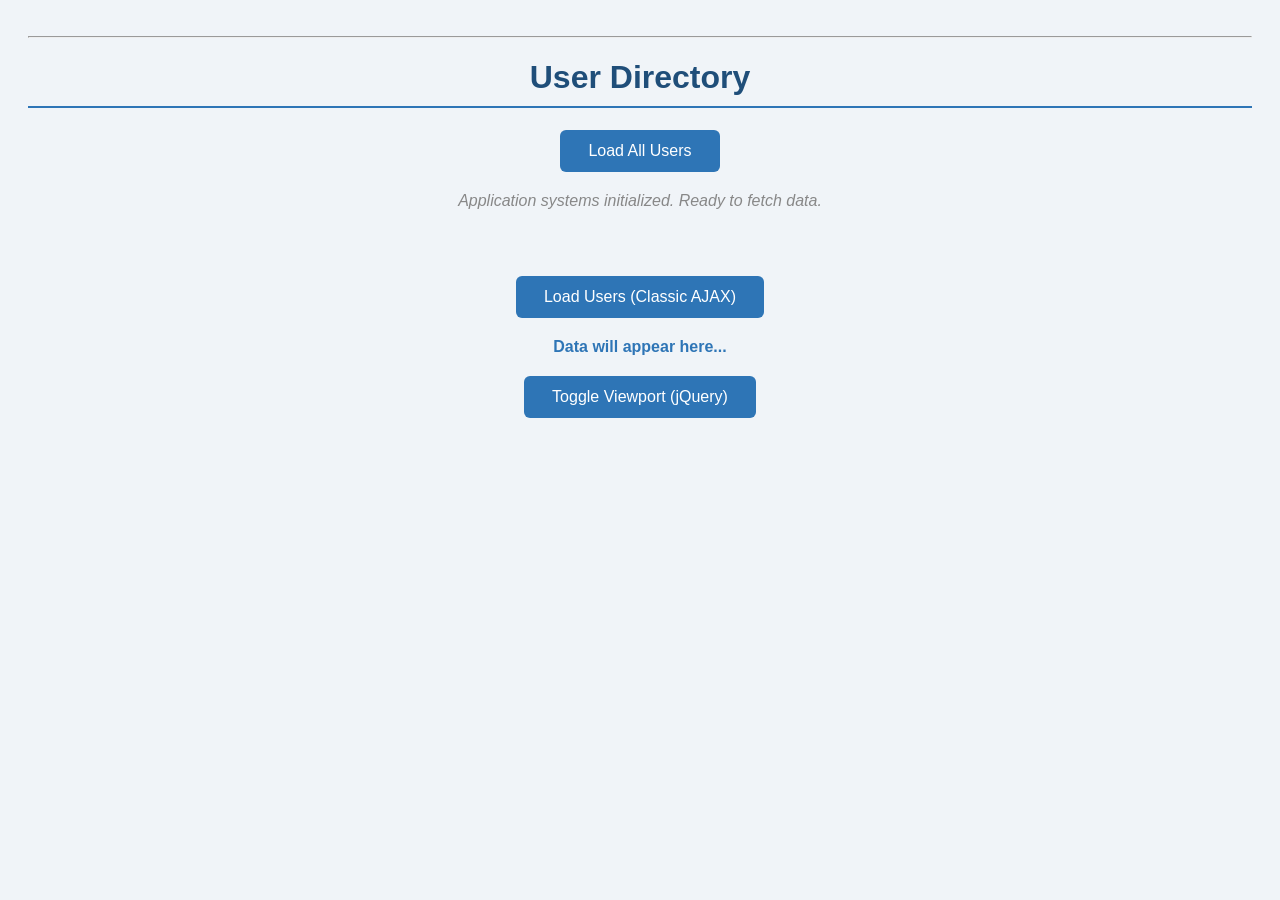
==== index.html @ b0e518fd "Add toggle button for viewport visibility in AJAX section" ====
<!doctype html>
<html lang="en">
  <head>
    <meta charset="UTF-8" />
    <title>Web Dev Project</title>
    <link rel="stylesheet" href="style.css" />
  </head>

  <body>
    <!-- Mini-Project Section -->
    <hr />
    <h1 class="main-title">User Directory</h1>
    <button onclick="loadUsers()">Load All Users</button>
    <p id="status">Click the button to load users from the API</p>

    <!-- This is where our cards will go -->
    <div class="grid" id="userGrid"></div>

    <!-- Clean UI for Exercise 2 -->
    <div class="ajax-container">
      <button id="loadBtn">Load Users (Classic AJAX)</button>
      <div id="result">Data will appear here...</div>
      <button id="toggleBtn">Toggle Viewport (jQuery)</button>
    </div>

    <script src="https://code.jquery.com/jquery-3.7.1.min.js"></script>

    
    <script src="https://code.jquery.com/jquery-3.7.1.min.js"></script>
    <script src="app.js"></script>

    <script src="app.js"></script>
  </body>
</html>
---- style.css ----
/* --- Global Styles --- */
body { 
    font-family: Arial, sans-serif; 
    background: #f0f4f8; 
    padding: 20px; 
}

h1 { 
    color: #1F4E79; 
    text-align: center; 
}

/* --- Project UI --- */
button { 
    display: block; 
    margin: 20px auto; 
    padding: 12px 28px;
    background: #2E75B6; 
    color: white; 
    border: none;
    border-radius: 6px; 
    font-size: 16px; 
    cursor: pointer; 
}

button:hover { 
    background: #1F4E79; 
}

#status { 
    text-align: center; 
    color: #888; 
    font-style: italic; 
}

/* --- The Card Grid --- */
.grid { 
    display: flex; 
    flex-wrap: wrap; 
    gap: 16px; 
    justify-content: center; 
}

.card { 
    background: white; 
    border-radius: 8px; 
    padding: 20px;
    width: 250px; 
    box-shadow: 0 2px 8px rgba(0,0,0,0.1); 
}

.card h3 { color: #2E75B6; margin: 0 0 8px; }
.card p { color: #555; font-size: 14px; margin: 4px 0; }

/* --- Styling for the Exercise 2 Container --- */
.ajax-container {
    text-align: center;
    margin-top: 50px;
}

/* --- Styling for the specific Result text --- */
#result {
    margin-top: 20px;
    font-weight: bold;
    color: #2E75B6;
}

.main-title {
    text-align: center;
}
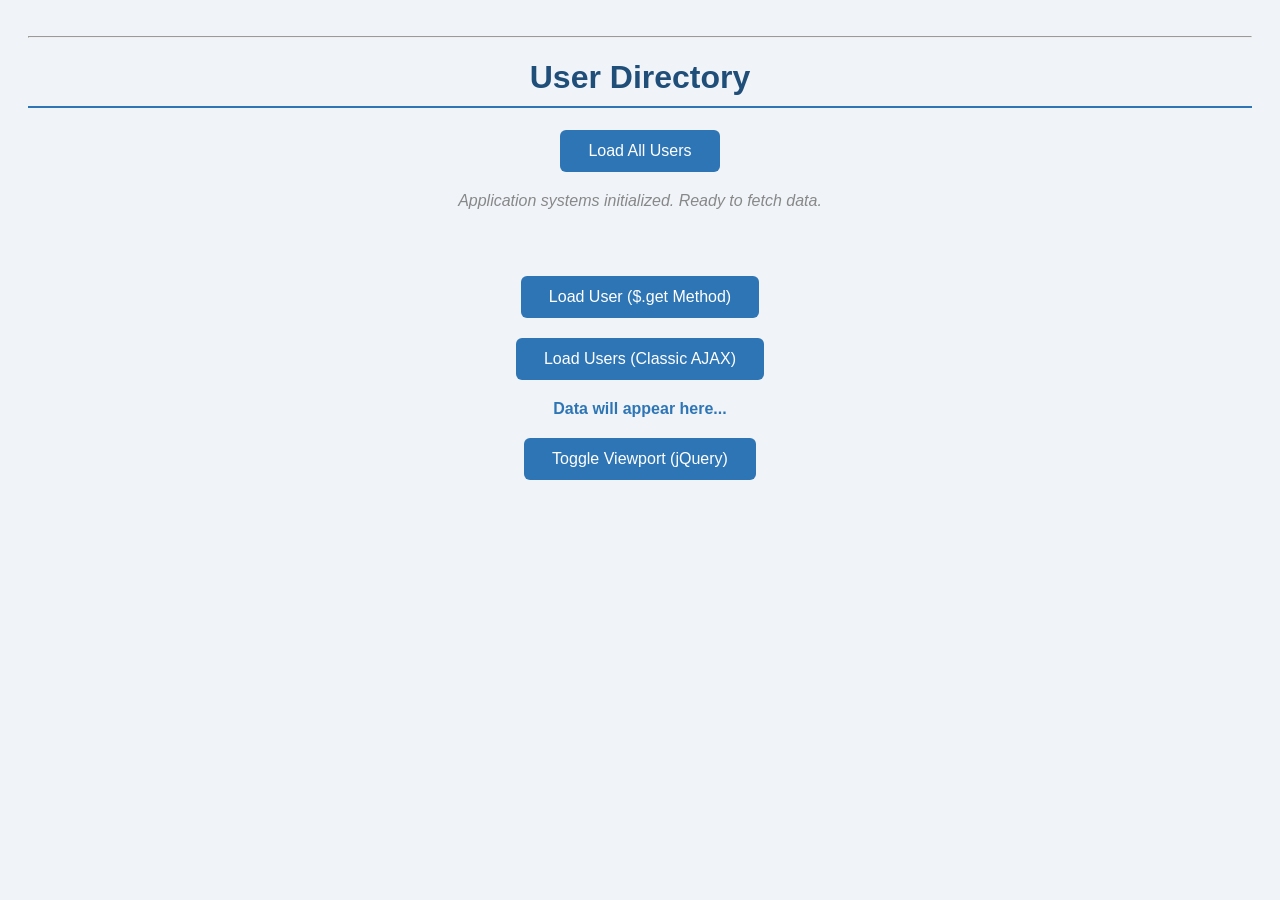
==== commit ea5e9f5f: "Add jQuery AJAX function and update UI for user loading" ====
--- a/index.html
+++ b/index.html
@@ -12,23 +12,23 @@
     <h1 class="main-title">User Directory</h1>
     <button onclick="loadUsers()">Load All Users</button>
     <p id="status">Click the button to load users from the API</p>
-
+    
     <!-- This is where our cards will go -->
     <div class="grid" id="userGrid"></div>
-
+    
     <!-- Clean UI for Exercise 2 -->
     <div class="ajax-container">
+      <button id="jqLoadBtn">Load User ($.get Method)</button>
       <button id="loadBtn">Load Users (Classic AJAX)</button>
       <div id="result">Data will appear here...</div>
       <button id="toggleBtn">Toggle Viewport (jQuery)</button>
     </div>
 
-    <script src="https://code.jquery.com/jquery-3.7.1.min.js"></script>
 
     
+
+ <!--  Script Section -->
     <script src="https://code.jquery.com/jquery-3.7.1.min.js"></script>
-    <script src="app.js"></script>
-
     <script src="app.js"></script>
   </body>
 </html>
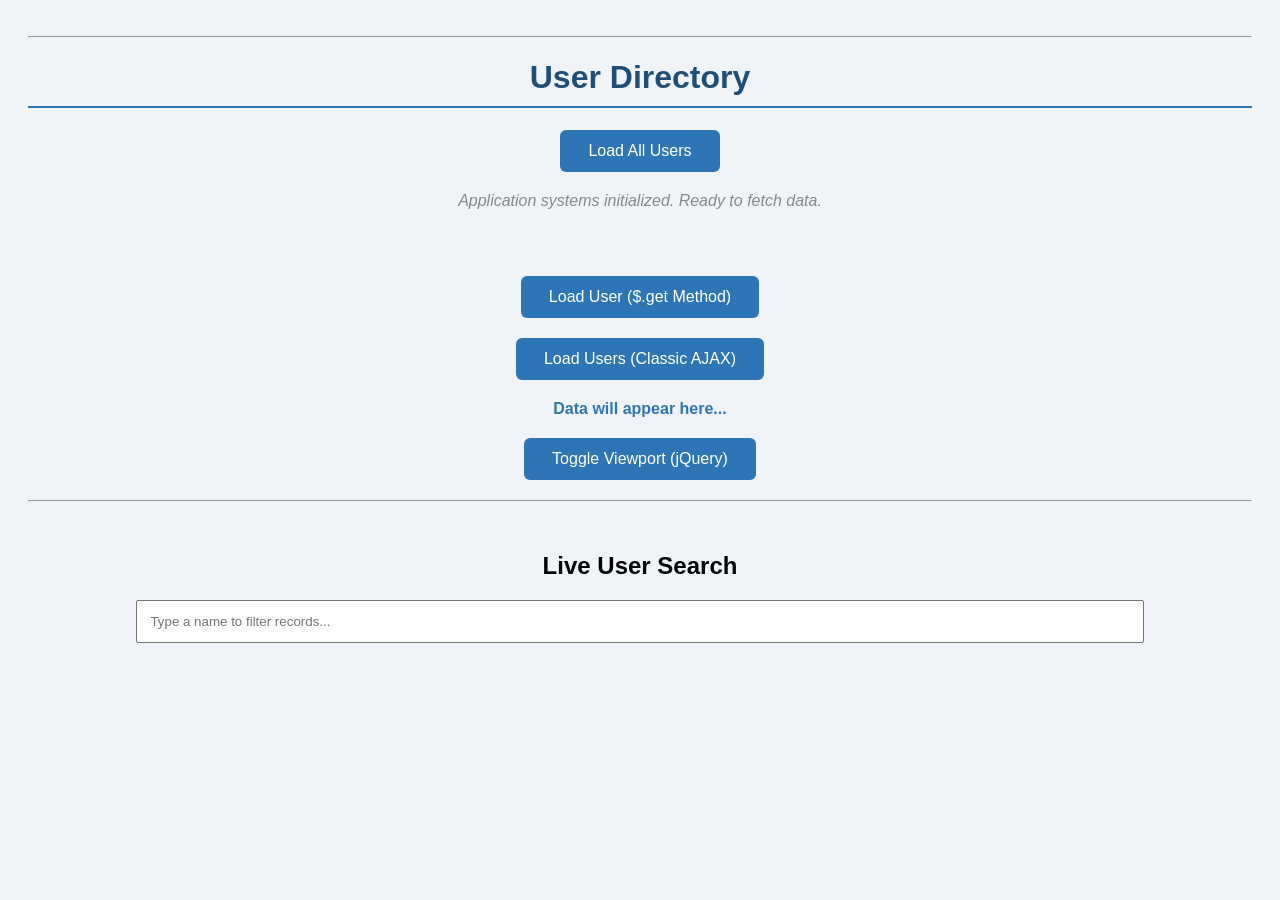
==== commit bbff86bf: "Part 4.8 UI: Integrate search interface components for real-time data filtering" ====
--- a/index.html
+++ b/index.html
@@ -12,10 +12,10 @@
     <h1 class="main-title">User Directory</h1>
     <button onclick="loadUsers()">Load All Users</button>
     <p id="status">Click the button to load users from the API</p>
-    
+
     <!-- This is where our cards will go -->
     <div class="grid" id="userGrid"></div>
-    
+
     <!-- Clean UI for Exercise 2 -->
     <div class="ajax-container">
       <button id="jqLoadBtn">Load User ($.get Method)</button>
@@ -23,11 +23,22 @@
       <div id="result">Data will appear here...</div>
       <button id="toggleBtn">Toggle Viewport (jQuery)</button>
     </div>
-
-
     
-
- <!--  Script Section -->
+    <!-- Live Search Module (Part 4.8) -->
+    <hr />
+    <div class="ajax-container">
+      <h2>Live User Search</h2>
+      <input
+        type="text"
+        id="searchBox"
+        placeholder="Type a name to filter records..."
+        style="width: 80%; padding: 12px; margin-bottom: 10px"
+      />
+      <p id="searchStatus" style="font-style: italic; color: #666"></p>
+      <div id="searchResults" class="grid"></div>
+    </div>
+    
+    <!--  Script Section -->
     <script src="https://code.jquery.com/jquery-3.7.1.min.js"></script>
     <script src="app.js"></script>
   </body>
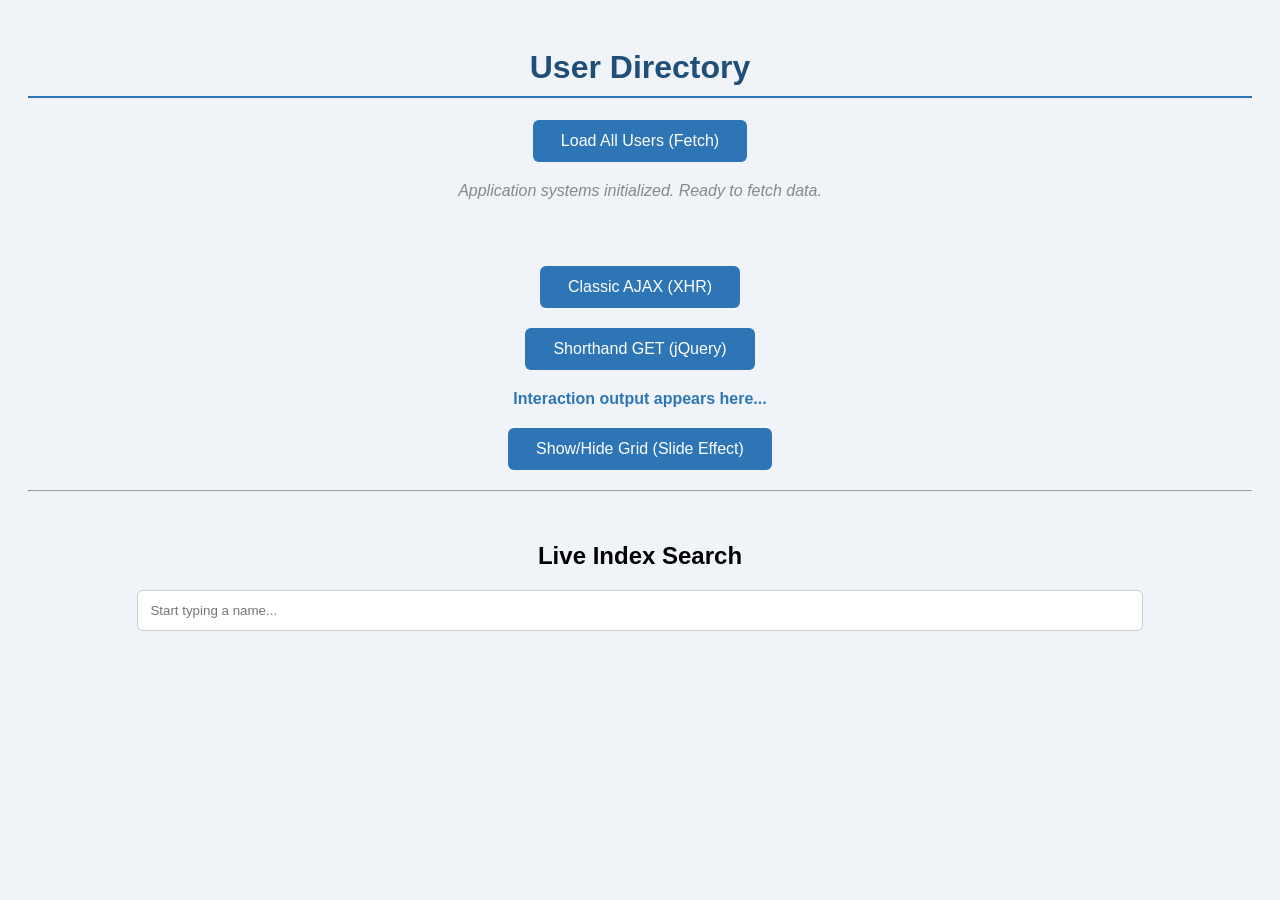
==== commit a262a58c: "Refactor: Improve HTML structure and update comments for clarity" ====
--- a/index.html
+++ b/index.html
@@ -1,45 +1,39 @@
 <!doctype html>
 <html lang="en">
-  <head>
+<head>
     <meta charset="UTF-8" />
-    <title>Web Dev Project</title>
+    <title>Web Dev Lab Project</title>
     <link rel="stylesheet" href="style.css" />
-  </head>
+</head>
+<body>
+    <h1 class="main-title">User Directory</h1>
 
-  <body>
-    <!-- Mini-Project Section -->
-    <hr />
-    <h1 class="main-title">User Directory</h1>
-    <button onclick="loadUsers()">Load All Users</button>
-    <p id="status">Click the button to load users from the API</p>
-
-    <!-- This is where our cards will go -->
+    <!-- 1. Fetch User Cards Project -->
+    <button onclick="loadUsers()">Load All Users (Fetch)</button>
+    <p id="status">Click the button to synchronize data.</p>
     <div class="grid" id="userGrid"></div>
 
-    <!-- Clean UI for Exercise 2 -->
+    <!-- 2. Classic AJAX / jQuery Get Section -->
     <div class="ajax-container">
-      <button id="jqLoadBtn">Load User ($.get Method)</button>
-      <button id="loadBtn">Load Users (Classic AJAX)</button>
-      <div id="result">Data will appear here...</div>
-      <button id="toggleBtn">Toggle Viewport (jQuery)</button>
+        <button id="loadBtn">Classic AJAX (XHR)</button>
+        <button id="jqLoadBtn">Shorthand GET (jQuery)</button>
+        <div id="result">Interaction output appears here...</div>
+        <button id="toggleBtn">Show/Hide Grid (Slide Effect)</button>
     </div>
+
+    <!-- 3. Live Search Module -->
+    <hr>
+    <div class="ajax-container">
+        <h2>Live Index Search</h2>
+        <input type="text" id="searchBox" placeholder="Start typing a name..." 
+               style="width: 80%; padding: 12px; border-radius: 6px; border: 1px solid #ccc;">
+        <p id="searchStatus"></p>
+        <div id="searchResults" class="grid"></div>
+    </div>
+
+
     
-    <!-- Live Search Module (Part 4.8) -->
-    <hr />
-    <div class="ajax-container">
-      <h2>Live User Search</h2>
-      <input
-        type="text"
-        id="searchBox"
-        placeholder="Type a name to filter records..."
-        style="width: 80%; padding: 12px; margin-bottom: 10px"
-      />
-      <p id="searchStatus" style="font-style: italic; color: #666"></p>
-      <div id="searchResults" class="grid"></div>
-    </div>
-    
-    <!--  Script Section -->
     <script src="https://code.jquery.com/jquery-3.7.1.min.js"></script>
     <script src="app.js"></script>
-  </body>
-</html>
+</body>
+</html>
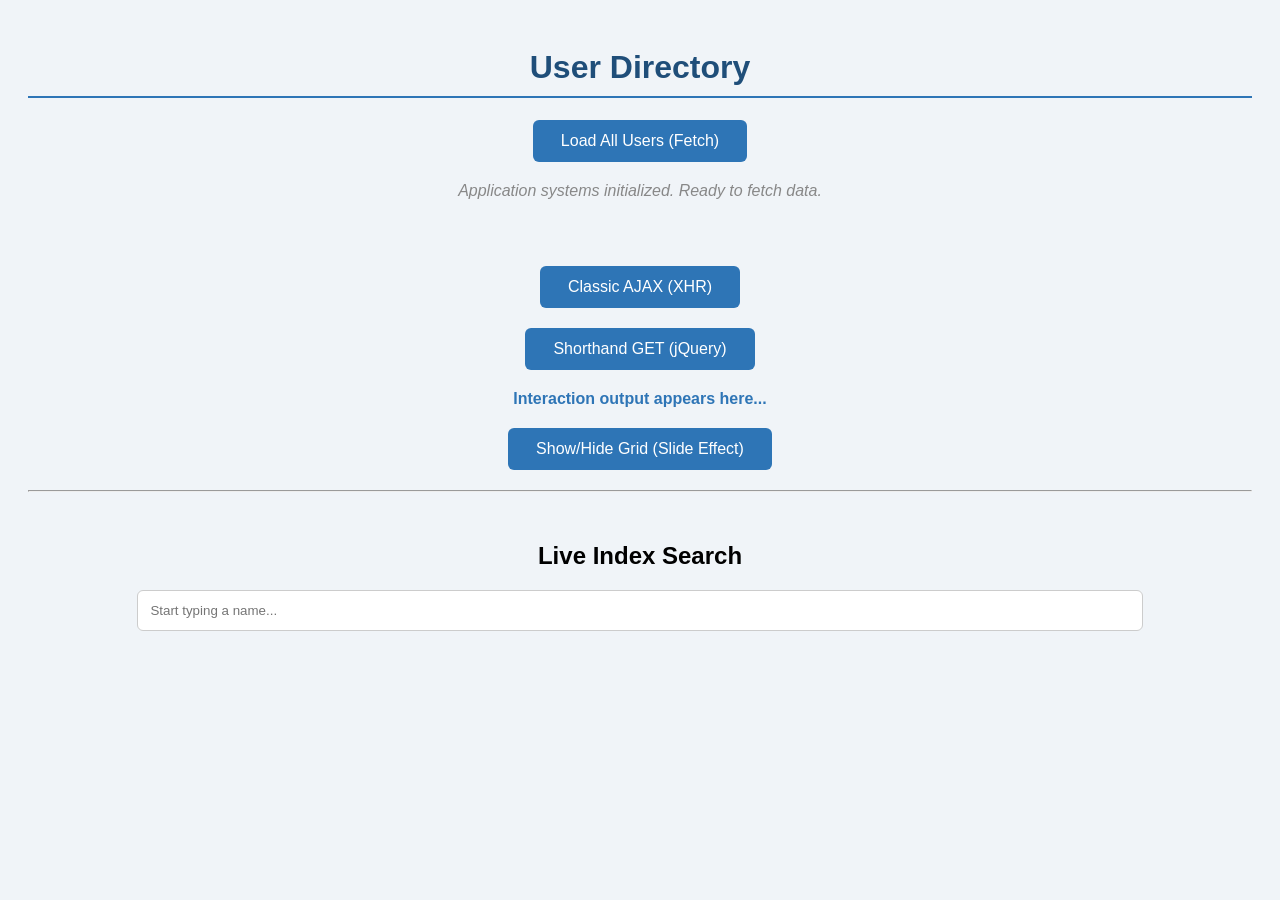
==== commit 8f4afa34: "Fix: Remove unnecessary blank lines in HTML file" ====
--- a/index.html
+++ b/index.html
@@ -31,8 +31,6 @@
         <div id="searchResults" class="grid"></div>
     </div>
 
-
-    
     <script src="https://code.jquery.com/jquery-3.7.1.min.js"></script>
     <script src="app.js"></script>
 </body>
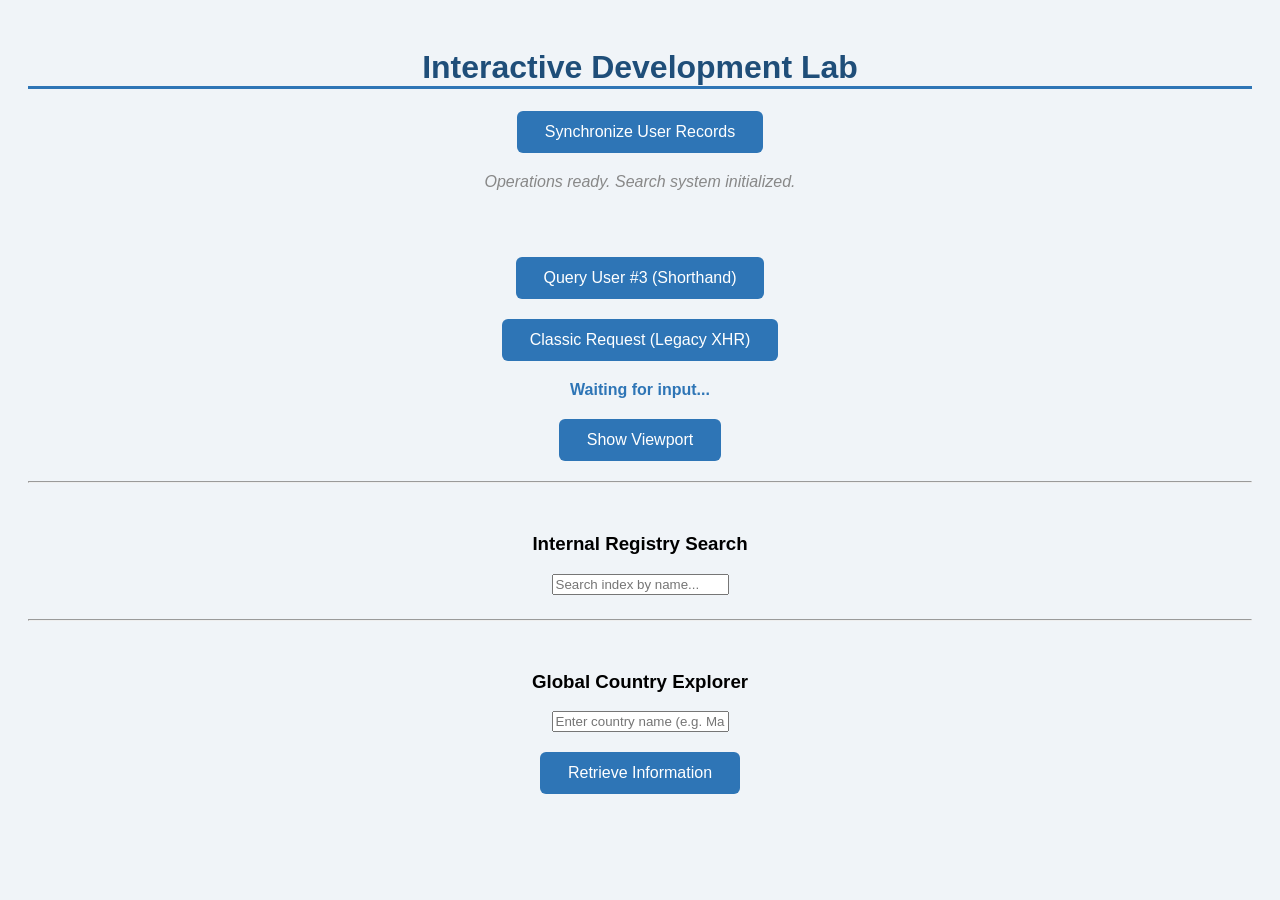
==== commit 7b863efc: "Refactor: Update HTML structure and improve content clarity for user interaction sections" ====
--- a/index.html
+++ b/index.html
@@ -2,33 +2,46 @@
 <html lang="en">
 <head>
     <meta charset="UTF-8" />
-    <title>Web Dev Lab Project</title>
+    <title>Web Development Portfolio Lab</title>
     <link rel="stylesheet" href="style.css" />
 </head>
 <body>
-    <h1 class="main-title">User Directory</h1>
+    <h1 class="main-title">Interactive Development Lab</h1>
 
-    <!-- 1. Fetch User Cards Project -->
-    <button onclick="loadUsers()">Load All Users (Fetch)</button>
-    <p id="status">Click the button to synchronize data.</p>
+    <!-- 1. JSON and Basic Grid -->
+    <button onclick="loadUsers()">Synchronize User Records</button>
+    <p id="status">System idle.</p>
     <div class="grid" id="userGrid"></div>
 
-    <!-- 2. Classic AJAX / jQuery Get Section -->
+    <!-- 2. jQuery Shorthand and Classic Methods -->
     <div class="ajax-container">
-        <button id="loadBtn">Classic AJAX (XHR)</button>
-        <button id="jqLoadBtn">Shorthand GET (jQuery)</button>
-        <div id="result">Interaction output appears here...</div>
-        <button id="toggleBtn">Show/Hide Grid (Slide Effect)</button>
+      <button id="jqLoadBtn">Query User #3 (Shorthand)</button>
+      <button id="loadBtn">Classic Request (Legacy XHR)</button>
+      <div id="result">Waiting for input...</div>
+      <button id="toggleBtn">Show Viewport</button>
     </div>
 
-    <!-- 3. Live Search Module -->
+    <!-- 3. Real-time Search Module -->
     <hr>
     <div class="ajax-container">
-        <h2>Live Index Search</h2>
-        <input type="text" id="searchBox" placeholder="Start typing a name..." 
-               style="width: 80%; padding: 12px; border-radius: 6px; border: 1px solid #ccc;">
-        <p id="searchStatus"></p>
-        <div id="searchResults" class="grid"></div>
+      <h3>Internal Registry Search</h3>
+      <input type="text" id="searchBox" placeholder="Search index by name...">
+      <p id="searchStatus"></p>
+      <div id="searchResults" class="grid"></div>
+    </div>
+
+    <!-- 4. Final Project: Country Explorer (Section 5) -->
+    <hr>
+    <div class="ajax-container">
+        <h3>Global Country Explorer</h3>
+        <input type="text" id="countryInput" placeholder="Enter country name (e.g. Malaysia)...">
+        <button id="searchBtn">Retrieve Information</button>
+        <p id="error" style="color:red;"></p>
+        <div id="card" style="display:none; padding:20px; border:1px solid #ccc; background:#fff; border-radius:8px;">
+            <h2 id="countryName"></h2>
+            <img id="flag" src="" alt="Flag" style="width: 150px; border: 1px solid #ddd;">
+            <div id="info"></div>
+        </div>
     </div>
 
     <script src="https://code.jquery.com/jquery-3.7.1.min.js"></script>
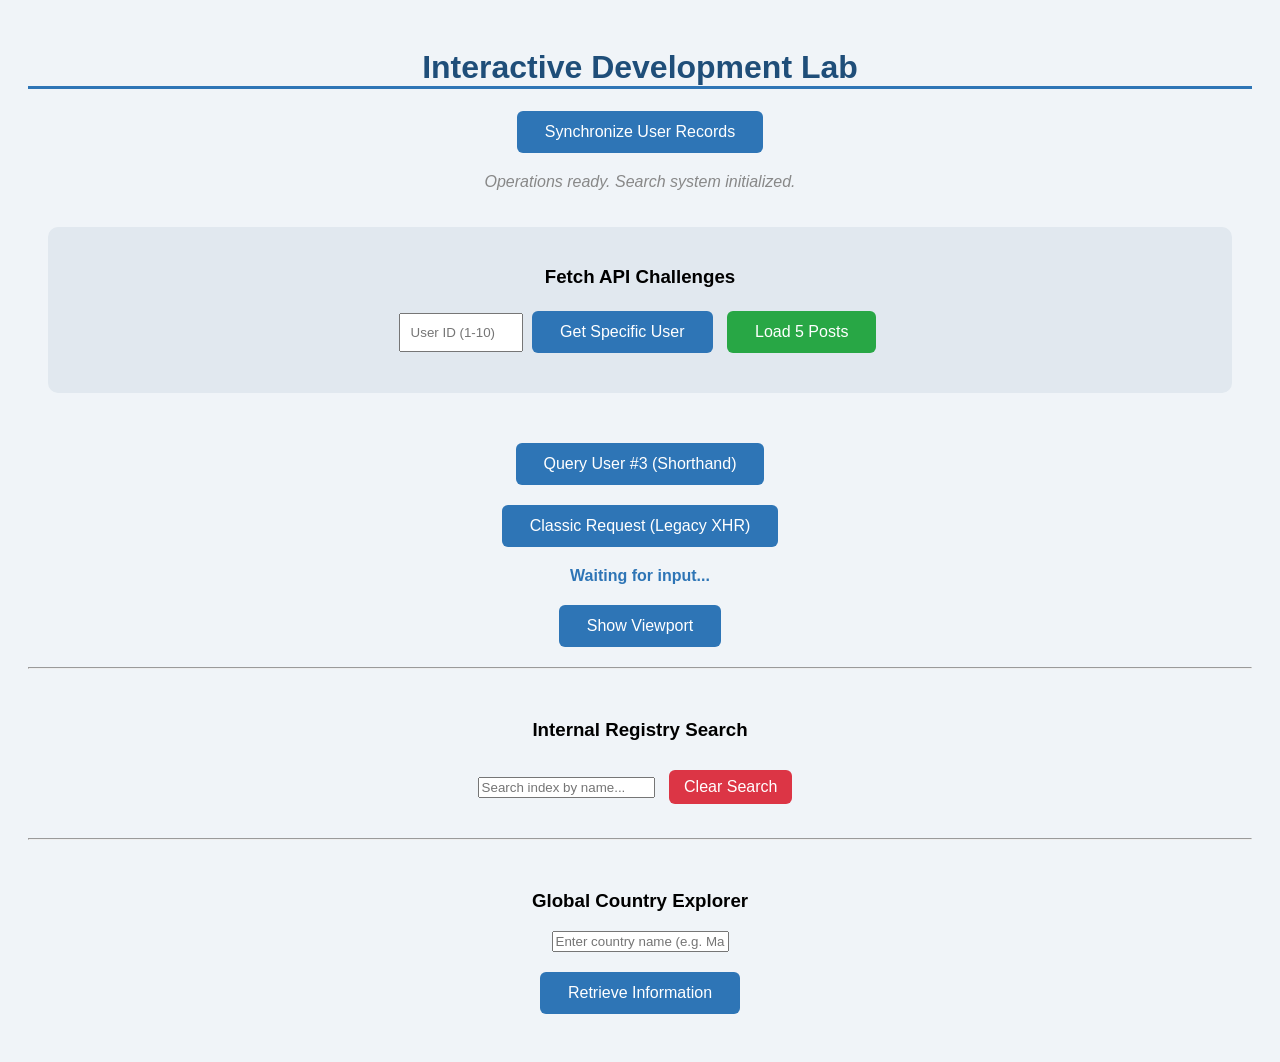
==== commit 7bc58aaa: "Refactor: Update student JSON data and enhance HTML structure for API challenges" ====
--- a/index.html
+++ b/index.html
@@ -1,17 +1,51 @@
 <!doctype html>
 <html lang="en">
-<head>
+  <head>
     <meta charset="UTF-8" />
     <title>Web Development Portfolio Lab</title>
     <link rel="stylesheet" href="style.css" />
-</head>
-<body>
+  </head>
+  <body>
     <h1 class="main-title">Interactive Development Lab</h1>
 
     <!-- 1. JSON and Basic Grid -->
     <button onclick="loadUsers()">Synchronize User Records</button>
     <p id="status">System idle.</p>
     <div class="grid" id="userGrid"></div>
+
+    <!-- Exercise 3 Challenge: Specific User & Posts -->
+    <div
+      class="ajax-container"
+      style="
+        background: #e1e8ef;
+        padding: 20px;
+        border-radius: 10px;
+        margin: 20px;
+      "
+    >
+      <h3>Fetch API Challenges</h3>
+      <input
+        type="number"
+        id="userIdInput"
+        placeholder="User ID (1-10)"
+        min="1"
+        max="10"
+        style="padding: 10px; width: 100px"
+      />
+      <button id="specificUserBtn" style="display: inline-block; margin: 5px">
+        Get Specific User
+      </button>
+      <button
+        id="loadPostsBtn"
+        style="display: inline-block; margin: 5px; background: #28a745"
+      >
+        Load 5 Posts
+      </button>
+      <div
+        id="challengeResult"
+        style="margin-top: 15px; font-weight: bold"
+      ></div>
+    </div>
 
     <!-- 2. jQuery Shorthand and Classic Methods -->
     <div class="ajax-container">
@@ -22,29 +56,58 @@
     </div>
 
     <!-- 3. Real-time Search Module -->
-    <hr>
+    <hr />
     <div class="ajax-container">
       <h3>Internal Registry Search</h3>
-      <input type="text" id="searchBox" placeholder="Search index by name...">
+      <input type="text" id="searchBox" placeholder="Search index by name..." />
+      <button
+        id="clearSearchBtn"
+        style="
+          display: inline-block;
+          margin: 10px;
+          background: #dc3545;
+          padding: 8px 15px;
+        "
+      >
+        Clear Search
+      </button>
       <p id="searchStatus"></p>
       <div id="searchResults" class="grid"></div>
     </div>
 
     <!-- 4. Final Project: Country Explorer (Section 5) -->
-    <hr>
+    <hr />
     <div class="ajax-container">
-        <h3>Global Country Explorer</h3>
-        <input type="text" id="countryInput" placeholder="Enter country name (e.g. Malaysia)...">
-        <button id="searchBtn">Retrieve Information</button>
-        <p id="error" style="color:red;"></p>
-        <div id="card" style="display:none; padding:20px; border:1px solid #ccc; background:#fff; border-radius:8px;">
-            <h2 id="countryName"></h2>
-            <img id="flag" src="" alt="Flag" style="width: 150px; border: 1px solid #ddd;">
-            <div id="info"></div>
-        </div>
+      <h3>Global Country Explorer</h3>
+      <input
+        type="text"
+        id="countryInput"
+        placeholder="Enter country name (e.g. Malaysia)..."
+      />
+      <button id="searchBtn">Retrieve Information</button>
+      <p id="error" style="color: red"></p>
+      <div
+        id="card"
+        style="
+          display: none;
+          padding: 20px;
+          border: 1px solid #ccc;
+          background: #fff;
+          border-radius: 8px;
+        "
+      >
+        <h2 id="countryName"></h2>
+        <img
+          id="flag"
+          src=""
+          alt="Flag"
+          style="width: 150px; border: 1px solid #ddd"
+        />
+        <div id="info"></div>
+      </div>
     </div>
 
     <script src="https://code.jquery.com/jquery-3.7.1.min.js"></script>
     <script src="app.js"></script>
-</body>
-</html>+  </body>
+</html>
